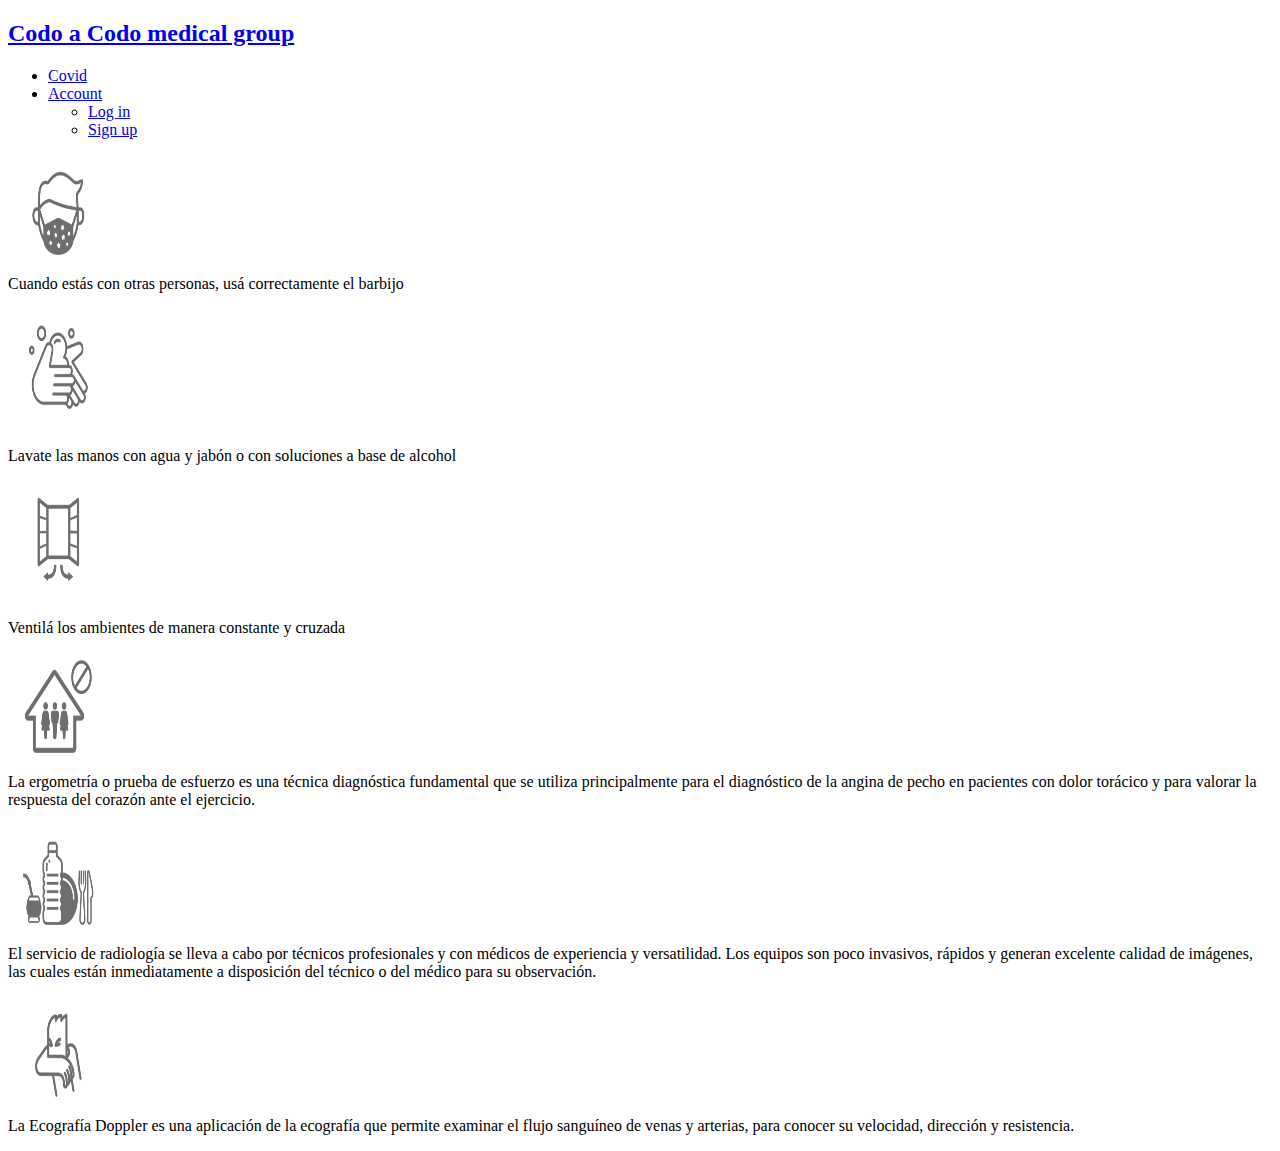
==== TP Codo a Codo/covid.html @ 8b8897db ".." ====
<!DOCTYPE html>
<html lang="en">

<head>
    <meta charset="UTF-8">
    <meta http-equiv="X-UA-Compatible" content="IE=edge">
    <meta name="viewport" content="width=device-width, initial-scale=1.0">
    <link rel="stylesheet" href="estilos.css">
    <title>Covid</title>
</head>

<body>    
    <div class="contenedor">
        <header class="encabezado">
            <div>
                <a class="titulo" href="index.html"><h2>Codo a Codo medical group</h2></a>
            </div>
            <div>
                <nav class="navegacion">        
                    <ul class="menu">
                        <li><a href="covid.html">Covid</a></li>
                        <li><a href="#">Account</a>  
                            <ul class="submenu">
                                <li><a href="login.html">Log in</a></li>
                                <li><a href="signup.html">Sign up</a></li>
                            </ul>             
                        </li>       
                    </ul>
                </nav>
            </div>
        </header>
        <main class="contenidoCovid">
        </main>

        <div class="estudio1">
            <img src="img/barbijo.png" alt="barbijo" width="100" height="100">            
            <p> Cuando estás con otras personas, usá correctamente el barbijo</p>
        </div>
        <div class="estudio2">
            <div><img src="img/lavado-manos.png" alt="lavado-manos" width="100" height="100"></div><br>
            <p> Lavate las manos con agua y jabón o con soluciones a base de alcohol</p>
        </div>
        <div class="estudio3">
            <div><img src="img/ventilar.png" alt="ventilar" width="100" height="100"></div><br>           
            <p> Ventilá los ambientes de manera constante y cruzada</p>
        </div>    
        <div class="estudio4">
            <img src="img/reuniones.png" alt="reuniones" width="100" height="100">            
            <p> 
                La ergometría o prueba de esfuerzo es una técnica diagnóstica fundamental que se utiliza principalmente 
                para el diagnóstico de la angina de pecho en pacientes con dolor torácico y para valorar la respuesta 
                del corazón ante el ejercicio.
            </p>
        </div>
        <div class="estudio5">
            <img src="img/vajilla.png" alt="vajilla" width="100" height="100">            
            <p> 
                El servicio de radiología se lleva a cabo por técnicos profesionales y con médicos de experiencia y 
                versatilidad. Los equipos son poco invasivos, rápidos y generan excelente calidad de imágenes, 
                las cuales están inmediatamente a disposición del técnico o del médico para su observación.
            </p>
        </div>
        <div class="estudio6">
            <img src="img/toser.png" alt="toser" width="100" height="100">
            <p> 
                La Ecografía Doppler es una aplicación de la ecografía que permite examinar el flujo sanguíneo de 
                venas y arterias, para conocer su velocidad, dirección y resistencia.
            </p>
        </div>        
</body>
</html>
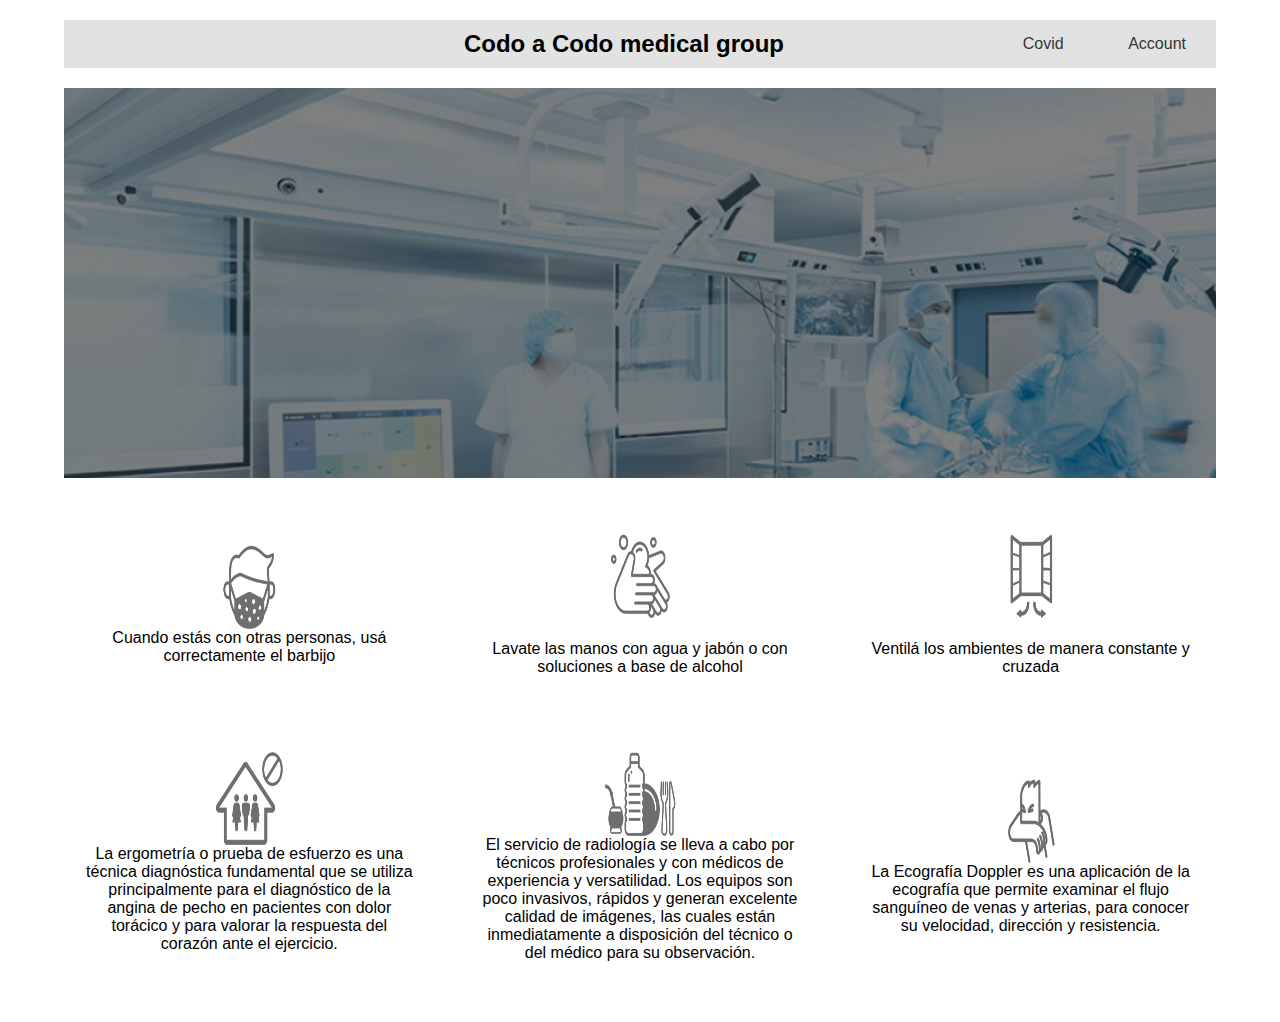
==== commit 412252c4: "css" ====
--- a/TP Codo a Codo/covid.html
+++ b/TP Codo a Codo/covid.html
@@ -5,7 +5,7 @@
     <meta charset="UTF-8">
     <meta http-equiv="X-UA-Compatible" content="IE=edge">
     <meta name="viewport" content="width=device-width, initial-scale=1.0">
-    <link rel="stylesheet" href="estilos.css">
+    <link rel="stylesheet" href="cs/estilos.css"> 
     <title>Covid</title>
 </head>
 
--- a/TP Codo a Codo/cs/estilos.css
+++ b/TP Codo a Codo/cs/estilos.css
@@ -0,0 +1,234 @@
+*{
+    margin: 0;
+    padding: 0;
+}
+body{
+    background: white;
+    color: #000;
+    font-family: 'Roboto', sans-serif;
+}
+
+.titulo{
+    text-decoration: none;
+    color: black
+}
+
+.navegacion{
+    list-style: none;
+    background:#e2e2e2;
+    text-align: right;
+}
+
+.navegacion ul{
+    list-style: none;
+}
+
+.menu > li{    
+    position: relative;
+    display: inline-block;
+    padding: 10px auto;
+}
+
+.menu li a:hover{
+    color: #ce7d35;
+    transition: all .3s;
+}
+
+.menu > li > a{
+    display: block;
+    padding: 15px 30px;
+    color: #353535;
+    font-family: 'Open Sans', sans-serif;
+    text-decoration: none;
+    text-align: right;
+}
+
+.submenu{
+    position: absolute;
+    background: #e2e2e2;
+    visibility: hidden;
+    opacity: 0;
+    transition: opacity 1.5;
+}
+
+.submenu li a{
+    display: block;
+    padding: 10px;
+    color: #fff;
+    text-align: left;
+    font-family: 'Open Sans', sans-serif;
+    text-decoration: none;
+}
+
+.menu li:hover .submenu{
+    visibility: visible;
+    opacity: 1;
+}
+
+.contenedor{
+    width: 90%;
+    max-width: 1300px; 
+    margin: 20px auto; 
+    display: grid;
+    gap: 20px;
+    grid-template-columns: repeat(3,1fr);
+    grid-template-rows: repeat(5, auto);
+    grid-template-areas: "encabezado encabezado encabezado"
+                         "contenido contenido contenido"
+                         "estudio1 estudio2 estudio3"
+                         "estudio4 estudio5 estudio6"
+                         "pie pie pie";
+}
+
+.contenedor > div,
+.contenedor .pie {
+    padding: 20px;
+    border-radius: 4px;
+}
+
+.contenedor .encabezado{  
+    display: grid;
+    align-items: center;
+    text-align: right;
+    background:#e2e2e2;
+    grid-template-columns: 2.5fr 1.5fr;
+    grid-template-rows: repeat(1, auto);
+    grid-area: encabezado; 
+}
+
+.contenedor .contenido{ 
+    background-image: url(../img/clinica.png); 
+    background-size: cover;
+    background-repeat: no-repeat;
+    width: auto;
+    height: 650px;   
+    grid-area: contenido; 
+}
+
+.contenedor > p,
+.contenedor .contenido{
+    color: white;
+    display: flex;
+    flex-wrap: wrap;
+    flex-direction: row;
+    padding-left: 15%;
+    padding-right: 15%;
+    align-items: center;
+    flex: 1 1 auto;
+    text-align: center;
+    font-size: x-large;
+} 
+
+.contenedor .contenidoCovid{ 
+    background-image: url(../img/clinica.png); 
+    width: auto;
+    height: 390px;   
+    grid-area: contenido; 
+}
+
+.contenedor .contenidoLogin{ 
+    background-image: url(../img/clinica.png); 
+    width: auto;
+    height: 650px;   
+    grid-area: contenido; 
+}
+
+.contenedor > div,
+.contenedor .contenidoLogin{
+    display: flex;
+    width: auto;
+    flex-wrap: nowrap;
+    flex-direction: column;
+    align-content: flex-end;
+    align-items: center;
+    justify-content: center;
+    flex: 1 1 auto;
+} 
+
+.contenedor .estudio1,
+.contenedor .estudio2,
+.contenedor .estudio3,
+.contenedor .estudio4,
+.contenedor .estudio5,
+.contenedor .estudio6{
+    text-align: center;
+    height: auto;
+    display: flex;
+    align-items: center;
+    flex-wrap: wrap;    
+    justify-content: center;
+    flex: 1 1 auto;
+}
+
+.contenedor .estudio1{
+    grid-area: estudio1;
+}
+
+.contenedor .estudio2{
+    grid-area: estudio2;
+}
+
+.contenedor .estudio3{
+    grid-area: estudio3;
+}
+
+.contenedor .estudio4{
+    grid-area: estudio4;
+}
+
+.contenedor .estudio5{
+    grid-area: estudio5;
+}
+
+.contenedor .estudio6{
+    grid-area: estudio6;
+}
+
+.contenedor .pie{
+    background:#e2e2e2;
+    color: black;
+    text-align: center;
+    align-items: center;
+    grid-area: pie; 
+}
+
+.contenedorLogin{
+    background-image: url(img/clinica.png); 
+    width: 90%;
+    max-width: 1300px; 
+    display: flex;
+    flex-direction: row;
+    align-items: center;
+    flex-wrap: wrap;    
+    justify-content: center;
+    height: 650px;  
+    margin: 20px auto; 
+}
+
+@media screen and (max-width: 768px){
+    .contenedor{
+        grid-template-areas: "encabezado encabezado encabezado"
+                             "contenido contenido contenido"
+                             "estudio1 estudio1 estudio1"
+                             "estudio2 estudio2 estudio2"
+                             "estudio3 estudio3 estudio3"
+                             "estudio4 estudio4 estudio4"
+                             "estudio5 estudio5 estudio5"
+                             "estudio6 estudio6 estudio6"
+                             "pie pie pie";
+    }
+}
+
+@media screen and (max-width: 450px){
+    .contenedor{
+        grid-template-areas: "encabezado encabezado encabezado"
+                             "contenido contenido contenido"
+                             "estudio1 estudio1 estudio1"
+                             "estudio2 estudio2 estudio2"
+                             "estudio3 estudio3 estudio3"
+                             "estudio4 estudio4 estudio4"
+                             "estudio5 estudio5 estudio5"
+                             "estudio6 estudio6 estudio6"
+                             "pie pie pie";
+    }
+}